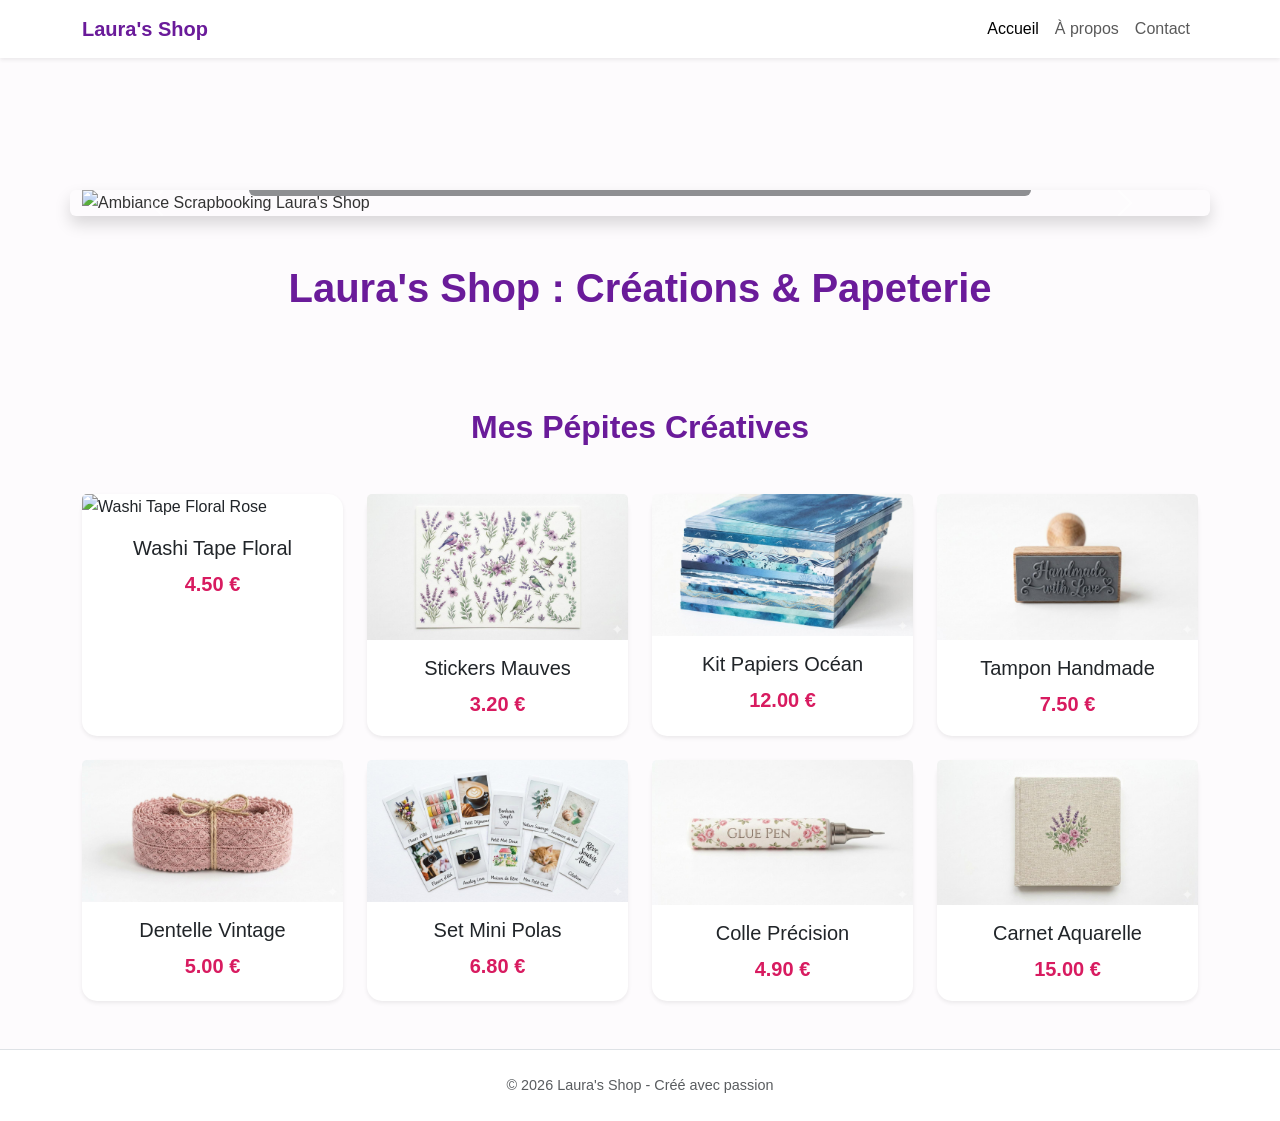
==== index.html @ 5fbe455a "LeBon" ====
<!DOCTYPE html>
<html lang="fr"> <head>
    <meta charset="UTF-8">
    <meta name="viewport" content="width=device-width, initial-scale=1.0">
    <title>Laura's Shop - Scrapbooking & Créations</title> <meta name="description" content="Découvrez Laura's Shop : boutique de scrapbooking et papeterie créative personnalisée."> <link href="https://cdn.jsdelivr.net/npm/bootstrap@5.3.0/dist/css/bootstrap.min.css" rel="stylesheet"> <link rel="stylesheet" href="css/style.css"> </head>
<body>

    <header> <nav class="navbar navbar-expand-lg navbar-light bg-white shadow-sm fixed-top"> <div class="container">
                <a class="navbar-brand fw-bold" href="index.html" style="color: #6a1b9a;">Laura's Shop</a>
                <button class="navbar-toggler" type="button" data-bs-toggle="collapse" data-bs-target="#navbarNav">
                    <span class="navbar-toggler-icon"></span>
                </button>
                <div class="collapse navbar-collapse" id="navbarNav">
                    <ul class="navbar-nav ms-auto">
                        <li class="nav-item"><a class="nav-link active" href="index.html">Accueil</a></li>
                        <li class="nav-item"><a class="nav-link" href="about.html">À propos</a></li>
                        <li class="nav-item"><a class="nav-link" href="contact.html">Contact</a></li>
                    </ul>
                </div>
            </div>
        </nav>
    </header>

    <main class="mt-5 pt-4"> <section id="tutoCarousel" class="carousel slide container my-5 shadow rounded overflow-hidden" data-bs-ride="carousel">
            <div class="carousel-inner">
                <div class="carousel-item active">
                    <img src="images/hero-accueil.jpg" class="d-block w-100" alt="Ambiance Scrapbooking Laura's Shop"> <div class="carousel-caption d-none d-md-block bg-dark bg-opacity-50 rounded">
                        <h5>Bienvenue dans mon atelier</h5>
                        <p>Découvrez mes astuces pour débuter le scrapbooking.</p>
                    </div>
                </div>
                <div class="carousel-item">
                    <img src="images/Gemini_Generated_Image_3bwvoq3bwvoq3bwv.jpg" class="d-block w-100" alt="Carnet Aquarelle">
                    <div class="carousel-caption d-none d-md-block bg-dark bg-opacity-50 rounded">
                        <h5>Le Carnet Aquarelle</h5>
                        <p>Mon produit phare pour vos souvenirs les plus précieux.</p>
                    </div>
                </div>
            </div>
            <button class="carousel-control-prev" type="button" data-bs-target="#tutoCarousel" data-bs-slide="prev">
                <span class="carousel-control-prev-icon"></span>
            </button>
            <button class="carousel-control-next" type="button" data-bs-target="#tutoCarousel" data-bs-slide="next">
                <span class="carousel-control-next-icon"></span>
            </button>
        </section>

        <h1 class="text-center my-5" style="color: #6a1b9a;">Laura's Shop : Créations & Papeterie</h1> <section id="creations" class="container py-5">
            <h2 class="text-center mb-5">Mes Pépites Créatives</h2>

            <div class="row g-4"> <article class="col-12 col-md-6 col-lg-3"> <div class="card h-100 shadow-sm border-0 product-card"> 
                <img src="Gemini_Generated_Image_bq68mibq68mibq68.jpg" class="card-img-top" alt="Washi Tape Floral Rose">
                        <div class="card-body text-center">
                            <h5 class="card-title">Washi Tape Floral</h5>
                            <span class="price fw-bold" style="color: #d81b60;">4.50 €</span>
                        </div>
                    </div>
                </article>

                <article class="col-12 col-md-6 col-lg-3">
                    <div class="card h-100 shadow-sm border-0 product-card">
                        <img src="images/Gemini_Generated_Image_bdau4tbdau4tbdau.jpg" class="card-img-top" alt="Stickers Jardin Mauve">
                        <div class="card-body text-center">
                            <h5 class="card-title">Stickers Mauves</h5>
                            <span class="price fw-bold" style="color: #d81b60;">3.20 €</span>
                        </div>
                    </div>
                </article>

                <article class="col-12 col-md-6 col-lg-3">
                    <div class="card h-100 shadow-sm border-0 product-card">
                        <img src="images/Gemini_Generated_Image_6sgvvf6sgvvf6sgv.jpg" class="card-img-top" alt="Kit Papiers Océan">
                        <div class="card-body text-center">
                            <h5 class="card-title">Kit Papiers Océan</h5>
                            <span class="price fw-bold" style="color: #d81b60;">12.00 €</span>
                        </div>
                    </div>
                </article>

                <article class="col-12 col-md-6 col-lg-3">
                    <div class="card h-100 shadow-sm border-0 product-card">
                        <img src="images/Gemini_Generated_Image_9k2to99k2to99k2t.jpg" class="card-img-top" alt="Tampon Handmade">
                        <div class="card-body text-center">
                            <h5 class="card-title">Tampon Handmade</h5>
                            <span class="price fw-bold" style="color: #d81b60;">7.50 €</span>
                        </div>
                    </div>
                </article>

                <article class="col-12 col-md-6 col-lg-3">
                    <div class="card h-100 shadow-sm border-0 product-card">
                        <img src="images/Gemini_Generated_Image_3bwvoq3bwvoq3bwv.jpg" class="card-img-top" alt="Dentelle Vieux Rose">
                        <div class="card-body text-center">
                            <h5 class="card-title">Dentelle Vintage</h5>
                            <span class="price fw-bold" style="color: #d81b60;">5.00 €</span>
                        </div>
                    </div>
                </article>

                <article class="col-12 col-md-6 col-lg-3">
                    <div class="card h-100 shadow-sm border-0 product-card">
                        <img src="images/Gemini_Generated_Image_l2h06vl2h06vl2h0.jpg" class="card-img-top" alt="Set Mini Polas">
                        <div class="card-body text-center">
                            <h5 class="card-title">Set Mini Polas</h5>
                            <span class="price fw-bold" style="color: #d81b60;">6.80 €</span>
                        </div>
                    </div>
                </article>

                <article class="col-12 col-md-6 col-lg-3">
                    <div class="card h-100 shadow-sm border-0 product-card">
                        <img src="images/Gemini_Generated_Image_yswtjayswtjayswt.jpg" class="card-img-top" alt="Colle de précision">
                        <div class="card-body text-center">
                            <h5 class="card-title">Colle Précision</h5>
                            <span class="price fw-bold" style="color: #d81b60;">4.90 €</span>
                        </div>
                    </div>
                </article>

                <article class="col-12 col-md-6 col-lg-3">
                    <div class="card h-100 shadow-sm border-0 product-card">
                        <img src="images/Gemini_Generated_Image_vr7beqvr7beqvr7b.jpg" class="card-img-top" alt="Carnet Aquarelle">
                        <div class="card-body text-center">
                            <h5 class="card-title">Carnet Aquarelle</h5>
                            <span class="price fw-bold" style="color: #d81b60;">15.00 €</span>
                        </div>
                    </div>
                </article>
            </div>
        </section>
    </main>

    <footer class="py-4 text-center border-top"> <p class="mb-0 text-muted">&copy; 2026 Laura's Shop - Créé avec passion</p>
    </footer>

    <script src="https://cdn.jsdelivr.net/npm/bootstrap@5.3.0/dist/js/bootstrap.bundle.min.js"></script>
</body>
</html>
---- css/style.css ----
/* =========================================
1. VARIABLES & POLICES
   ========================================= */
:root {
    --rose-soft: #f8bbd0;
    --mauve-soft: #e1bee7;
    --blue-soft: #bbdefb;
    --dark-purple: #6a1b9a;
    --price-pink: #d81b60;
}

body {
    font-family: 'Poppins', sans-serif;
    font-size: 16px;
    line-height: 1.6;
    background-color: #fdfbfd; /* Un blanc très légèrement rosé */
    color: #333;
    /* Correction pour la navbar fixed-top (évite que le menu cache le haut de la page) */
    padding-top: 70px; 
}

/* =========================================
2. TITRES & TEXTES
   ========================================= */
h1, h2, h3 {
    font-weight: 600;
    color: var(--dark-purple);
}

.text-custom {
    color: var(--dark-purple);
}

.section-title {
    position: relative;
    padding-bottom: 10px;
    margin-bottom: 30px;
}

/* Petit trait décoratif sous les titres h2 */
.section-title::after {
    content: '';
    position: absolute;
    bottom: 0;
    left: 50%;
    transform: translateX(-50%);
    width: 60px;
    height: 3px;
    background-color: var(--rose-soft);
}

/* =========================================
3. COMPOSANTS (Cards, Boutons, etc.)
   ========================================= */

/* Cartes produits */
.product-card {
    transition: transform 0.3s ease, shadow 0.3s ease;
    border-radius: 15px;
}

.product-card:hover {
    transform: translateY(-8px);
    box-shadow: 0 10px 20px rgba(106, 27, 154, 0.1) !important;
}

.price {
    color: var(--price-pink);
    font-size: 1.25rem;
    font-weight: 600;
}

/* Personnalisation du bouton d'envoi */
.btn-primary-custom {
    background-color: var(--dark-purple);
    color: white;
    border: none;
    transition: opacity 0.3s ease;
}

.btn-primary-custom:hover {
    background-color: #4a148c;
    color: white;
    opacity: 0.9;
}

/* =========================================
4. PIED DE PAGE
   ========================================= */
footer {
    background-color: white;
    font-size: 0.9rem;
}
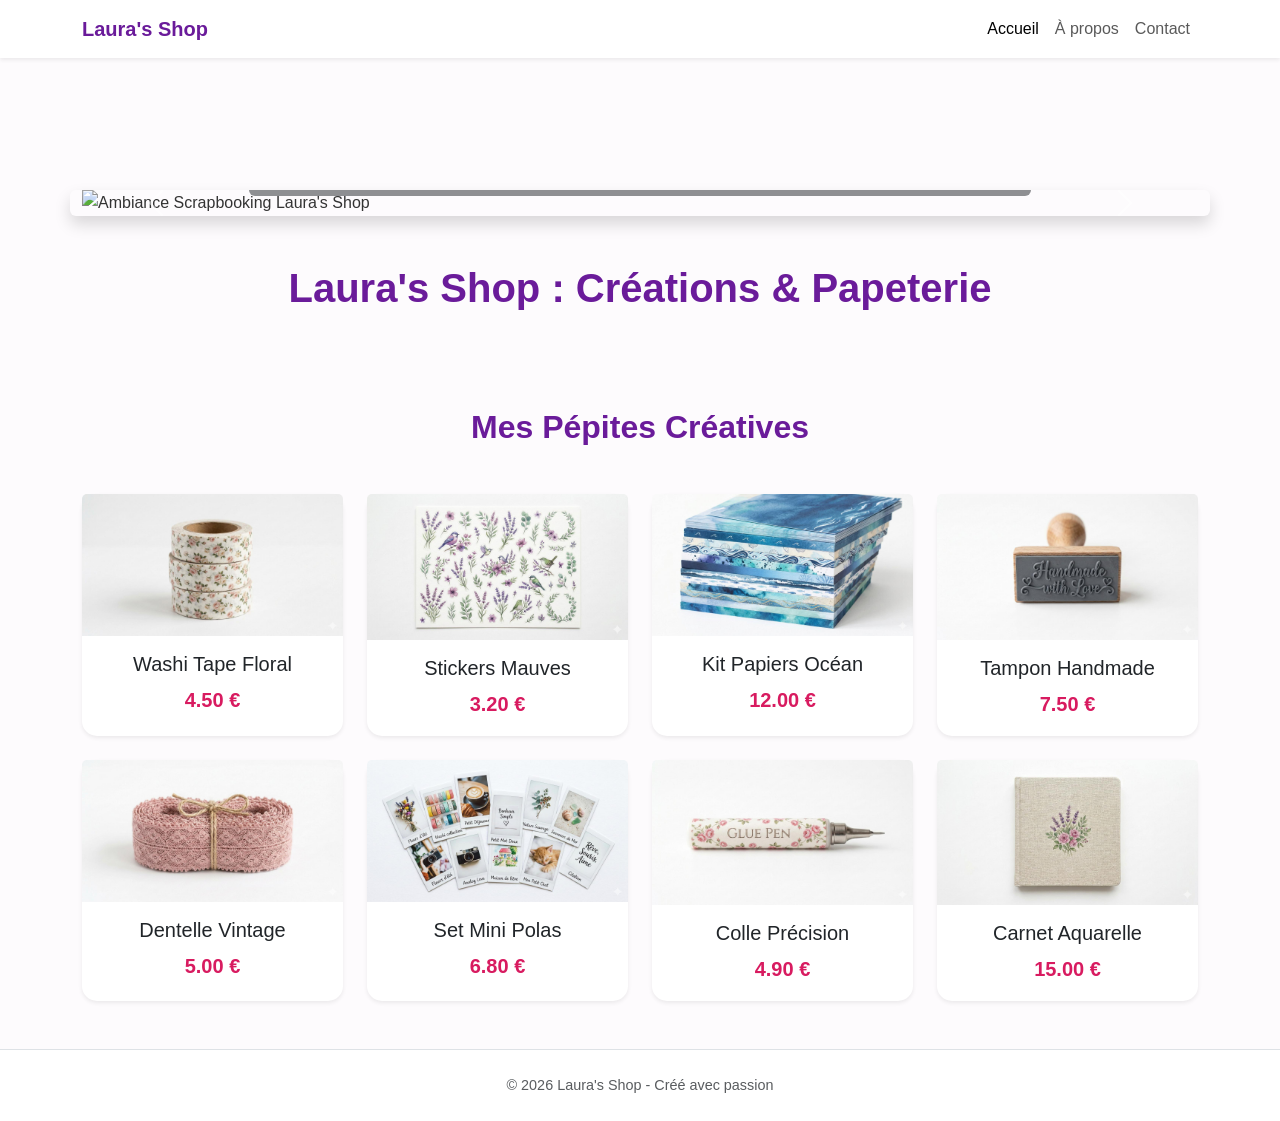
==== commit 15f74e9e: "ok" ====
--- a/index.html
+++ b/index.html
@@ -49,7 +49,7 @@
             <h2 class="text-center mb-5">Mes Pépites Créatives</h2>
 
             <div class="row g-4"> <article class="col-12 col-md-6 col-lg-3"> <div class="card h-100 shadow-sm border-0 product-card"> 
-                <img src="Gemini_Generated_Image_bq68mibq68mibq68.jpg" class="card-img-top" alt="Washi Tape Floral Rose">
+                <img src="images/Gemini_Generated_Image_bq68mibq68mibq68.jpg" class="card-img-top" alt="Washi Tape Floral Rose">
                         <div class="card-body text-center">
                             <h5 class="card-title">Washi Tape Floral</h5>
                             <span class="price fw-bold" style="color: #d81b60;">4.50 €</span>
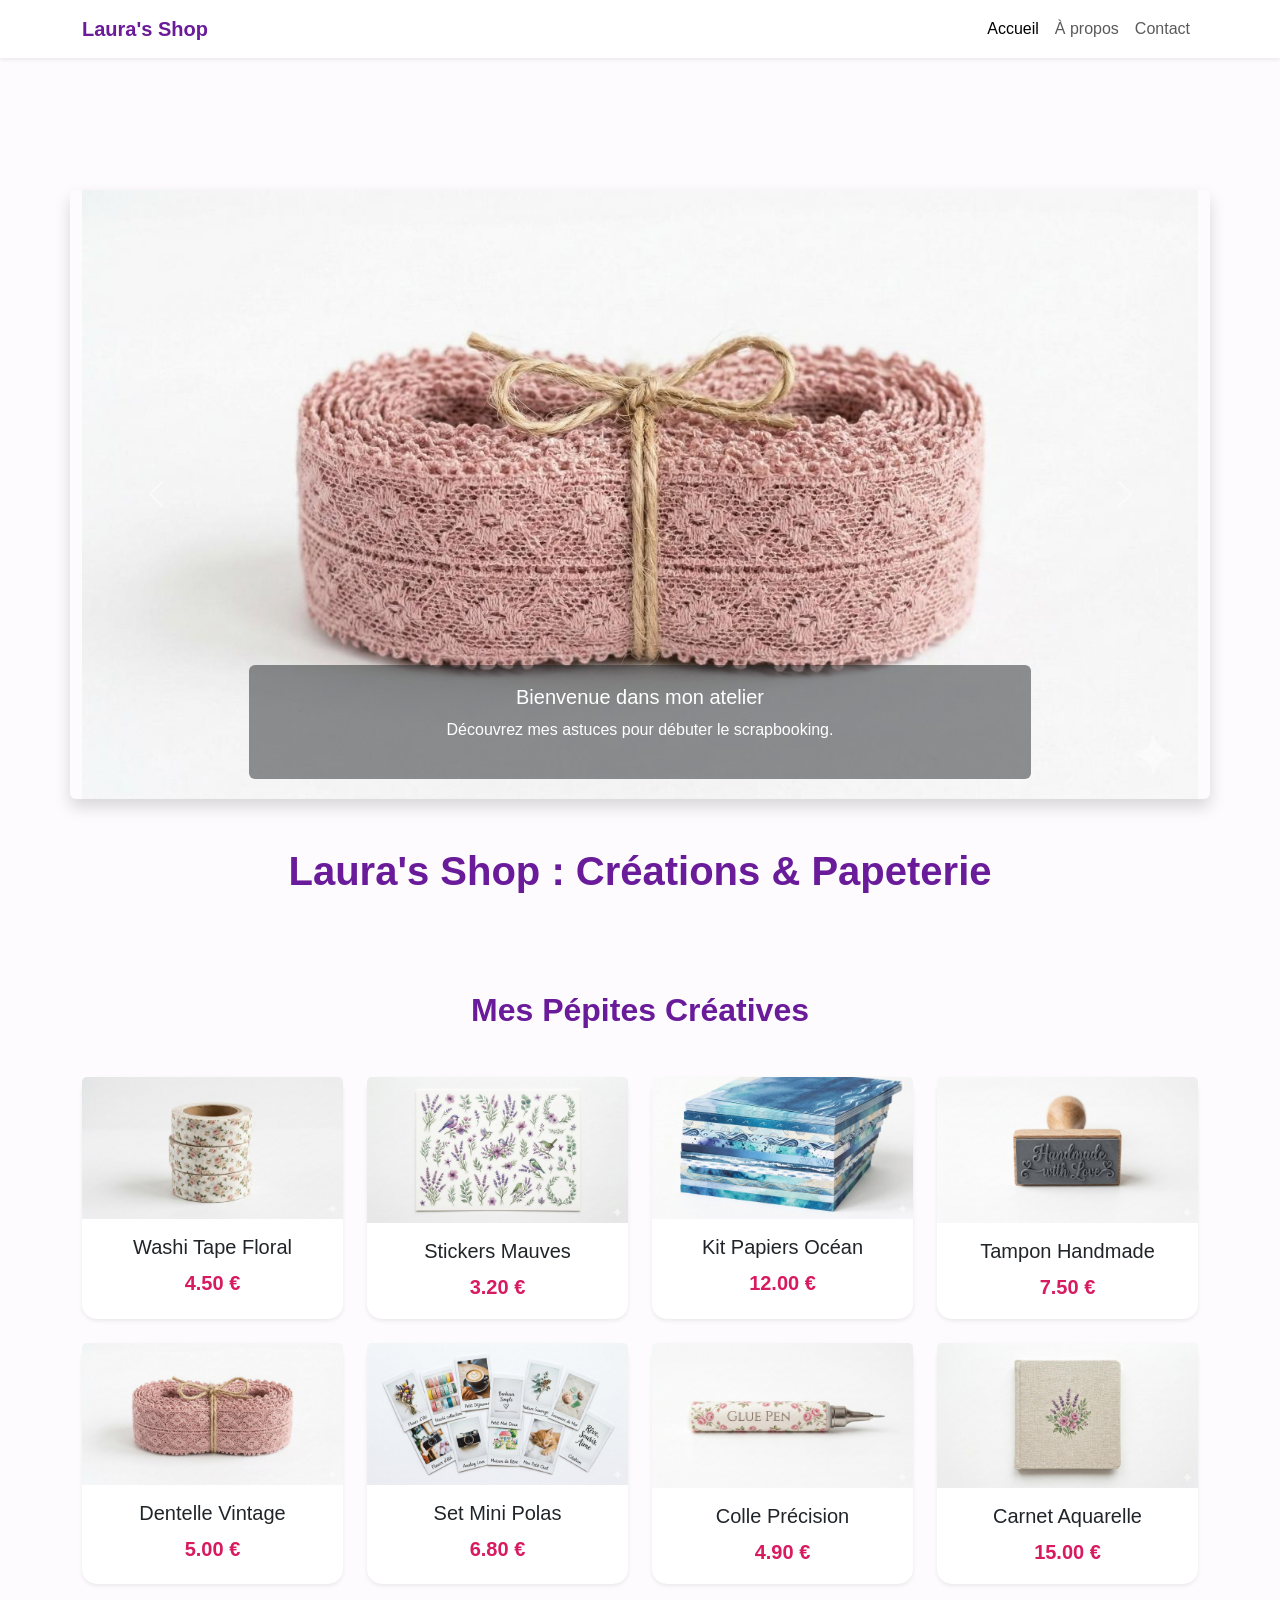
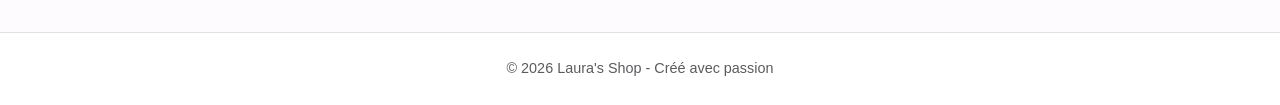
==== commit 6e727924: "ok" ====
--- a/index.html
+++ b/index.html
@@ -24,7 +24,7 @@
     <main class="mt-5 pt-4"> <section id="tutoCarousel" class="carousel slide container my-5 shadow rounded overflow-hidden" data-bs-ride="carousel">
             <div class="carousel-inner">
                 <div class="carousel-item active">
-                    <img src="images/hero-accueil.jpg" class="d-block w-100" alt="Ambiance Scrapbooking Laura's Shop"> <div class="carousel-caption d-none d-md-block bg-dark bg-opacity-50 rounded">
+                    <img src="images/Gemini_Generated_Image_3bwvoq3bwvoq3bwv.jpg" class="d-block w-100" alt="Ambiance Scrapbooking Laura's Shop"> <div class="carousel-caption d-none d-md-block bg-dark bg-opacity-50 rounded">
                         <h5>Bienvenue dans mon atelier</h5>
                         <p>Découvrez mes astuces pour débuter le scrapbooking.</p>
                     </div>
@@ -48,8 +48,9 @@
         <h1 class="text-center my-5" style="color: #6a1b9a;">Laura's Shop : Créations & Papeterie</h1> <section id="creations" class="container py-5">
             <h2 class="text-center mb-5">Mes Pépites Créatives</h2>
 
-            <div class="row g-4"> <article class="col-12 col-md-6 col-lg-3"> <div class="card h-100 shadow-sm border-0 product-card"> 
-                <img src="images/Gemini_Generated_Image_bq68mibq68mibq68.jpg" class="card-img-top" alt="Washi Tape Floral Rose">
+            <div class="row g-4"> <article class="col-12 col-md-6 col-lg-3"> 
+                    <div class="card h-100 shadow-sm border-0 product-card"> 
+                        <img src="images/Gemini_Generated_Image_bq68mibq68mibq68.jpg" class="card-img-top" alt="Washi Tape Floral Rose">
                         <div class="card-body text-center">
                             <h5 class="card-title">Washi Tape Floral</h5>
                             <span class="price fw-bold" style="color: #d81b60;">4.50 €</span>
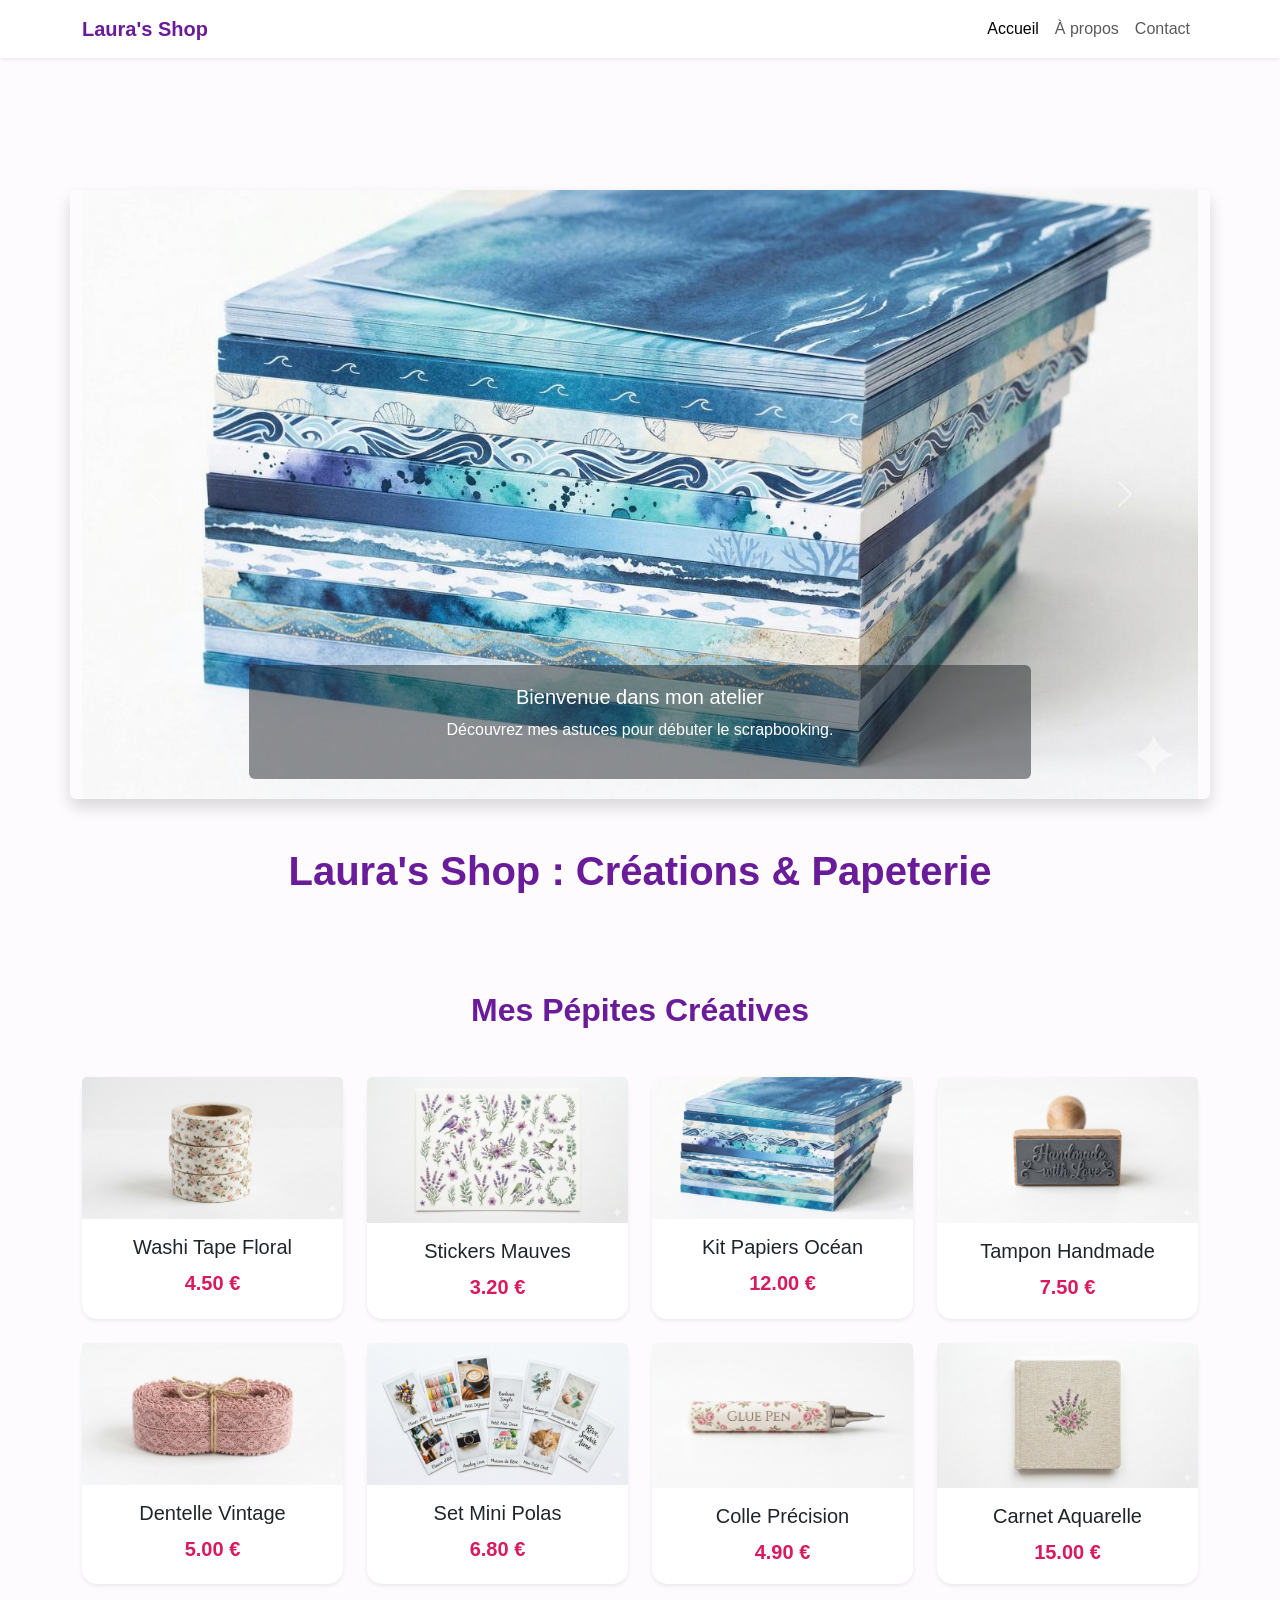
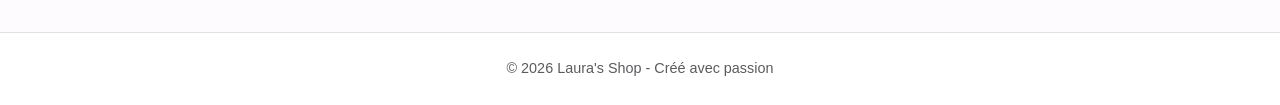
==== commit 80ca632c: "ok" ====
--- a/index.html
+++ b/index.html
@@ -24,7 +24,8 @@
     <main class="mt-5 pt-4"> <section id="tutoCarousel" class="carousel slide container my-5 shadow rounded overflow-hidden" data-bs-ride="carousel">
             <div class="carousel-inner">
                 <div class="carousel-item active">
-                    <img src="images/Gemini_Generated_Image_3bwvoq3bwvoq3bwv.jpg" class="d-block w-100" alt="Ambiance Scrapbooking Laura's Shop"> <div class="carousel-caption d-none d-md-block bg-dark bg-opacity-50 rounded">
+                    <img src="images/Gemini_Generated_Image_6sgvvf6sgvvf6sgv.jpg" class="d-block w-100" alt="Ambiance Scrapbooking Laura's Shop"> 
+                    <div class="carousel-caption d-none d-md-block bg-dark bg-opacity-50 rounded">
                         <h5>Bienvenue dans mon atelier</h5>
                         <p>Découvrez mes astuces pour débuter le scrapbooking.</p>
                     </div>
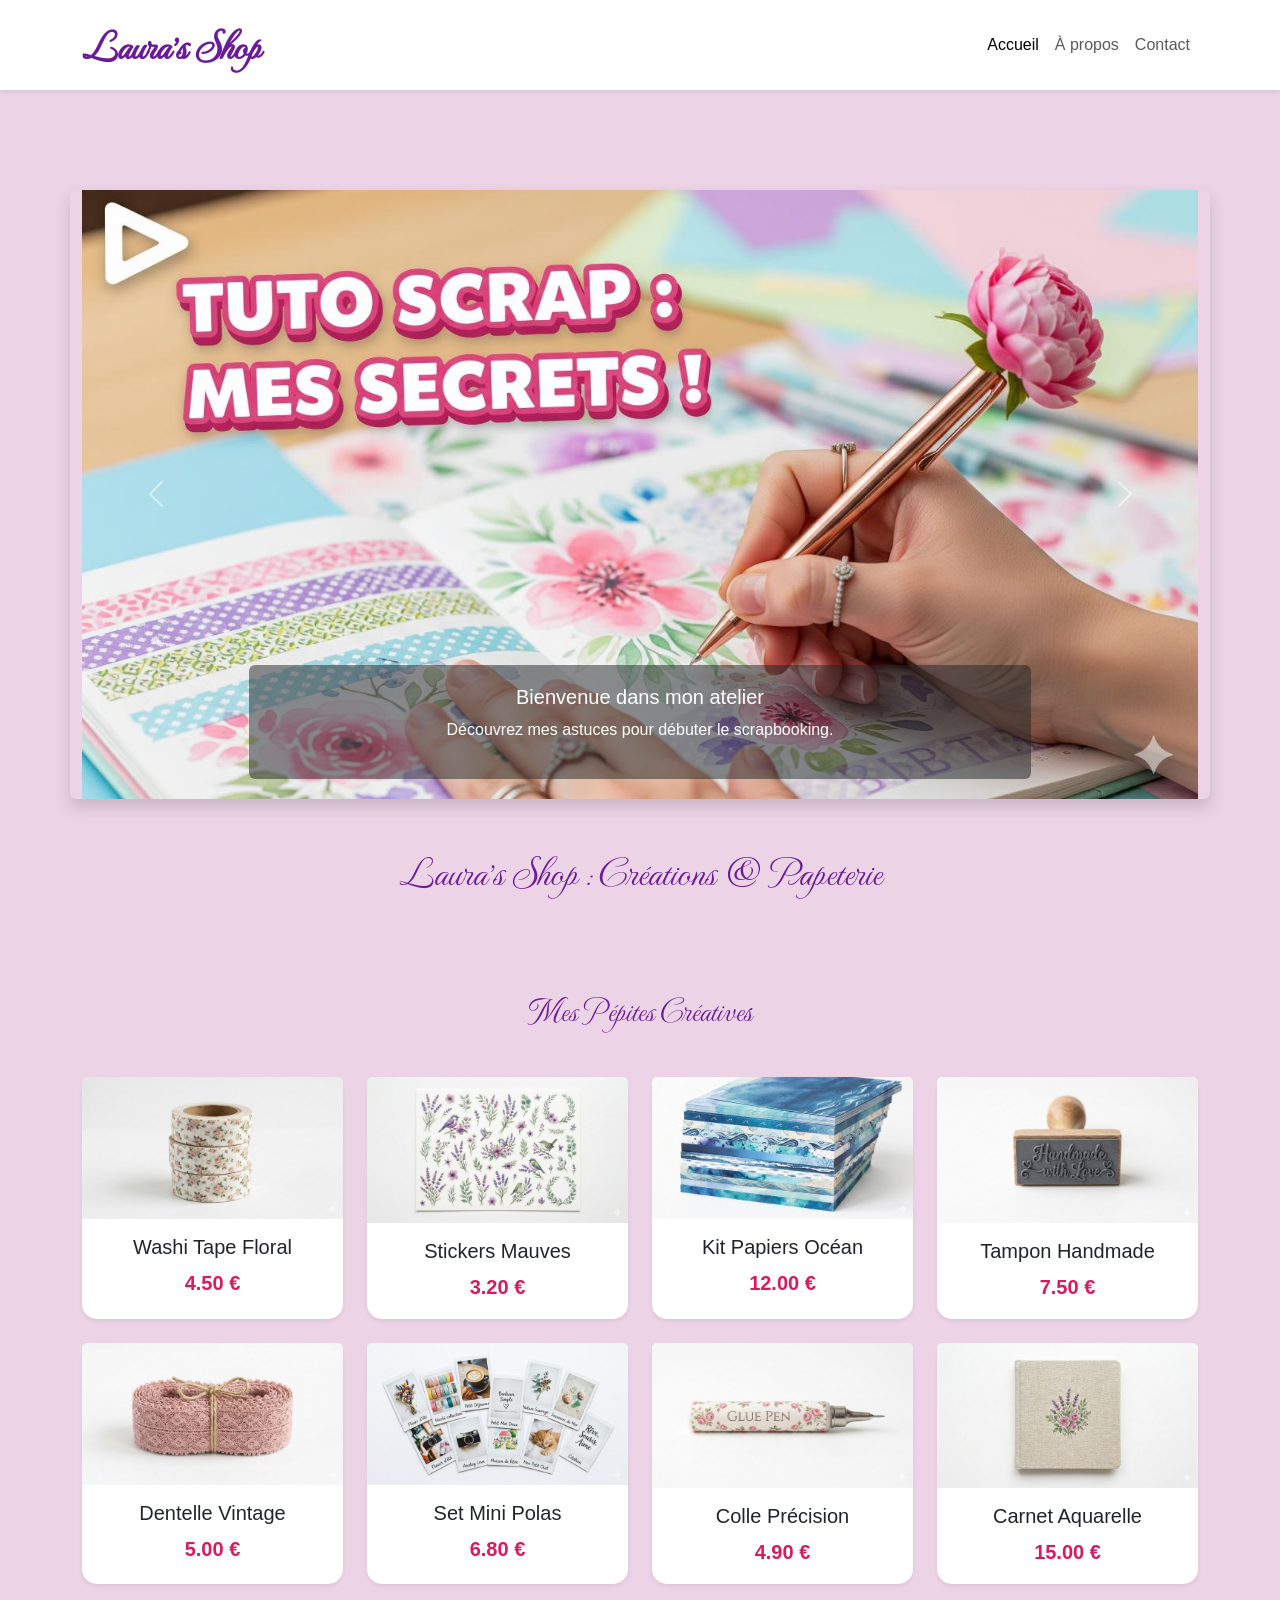
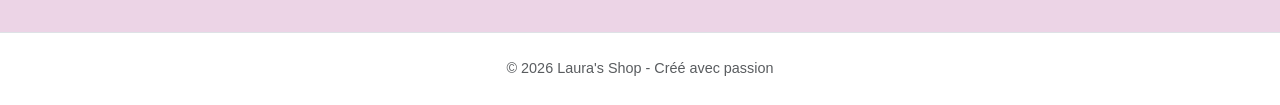
==== commit b1c92e8f: "ok" ====
--- a/index.html
+++ b/index.html
@@ -24,16 +24,16 @@
     <main class="mt-5 pt-4"> <section id="tutoCarousel" class="carousel slide container my-5 shadow rounded overflow-hidden" data-bs-ride="carousel">
             <div class="carousel-inner">
                 <div class="carousel-item active">
-                    <img src="images/Gemini_Generated_Image_6sgvvf6sgvvf6sgv.jpg" class="d-block w-100" alt="Ambiance Scrapbooking Laura's Shop"> 
+                    <img src="images/Gemini_Generated_Image_mxi321mxi321mxi3.jpg" class="d-block w-100" alt="Ambiance Scrapbooking Laura's Shop"> 
                     <div class="carousel-caption d-none d-md-block bg-dark bg-opacity-50 rounded">
                         <h5>Bienvenue dans mon atelier</h5>
                         <p>Découvrez mes astuces pour débuter le scrapbooking.</p>
                     </div>
                 </div>
                 <div class="carousel-item">
-                    <img src="images/Gemini_Generated_Image_3bwvoq3bwvoq3bwv.jpg" class="d-block w-100" alt="Carnet Aquarelle">
+                    <img src="images/Gemini_Generated_Image_9dyt8o9dyt8o9dyt.jpg" class="d-block w-100" alt="Carnet Aquarelle">
                     <div class="carousel-caption d-none d-md-block bg-dark bg-opacity-50 rounded">
-                        <h5>Le Carnet Aquarelle</h5>
+                        <h5>Le stylo fleuri</h5>
                         <p>Mon produit phare pour vos souvenirs les plus précieux.</p>
                     </div>
                 </div>
--- a/css/style.css
+++ b/css/style.css
@@ -1,5 +1,5 @@
 /* =========================================
-1. VARIABLES & POLICES
+   1. VARIABLES & POLICES
    ========================================= */
 :root {
     --rose-soft: #f8bbd0;
@@ -9,22 +9,38 @@
     --price-pink: #d81b60;
 }
 
+/* Importation de la police MonteCarlo depuis le dossier images */
+@font-face {
+    font-family: 'MonteCarlo';
+    src: url('../images/MonteCarlo-Regular.ttf') format('truetype');
+}
+
 body {
     font-family: 'Poppins', sans-serif;
     font-size: 16px;
     line-height: 1.6;
-    background-color: #fdfbfd; /* Un blanc très légèrement rosé */
+    background-color: #ecd4e6;
+    /* Un blanc très légèrement rosé */
     color: #333;
     /* Correction pour la navbar fixed-top (évite que le menu cache le haut de la page) */
-    padding-top: 70px; 
+    padding-top: 70px;
 }
 
 /* =========================================
-2. TITRES & TEXTES
+   2. TITRES & TEXTES
    ========================================= */
-h1, h2, h3 {
-    font-weight: 600;
+h1,
+h2,
+h3,
+.navbar-brand {
+    font-family: 'MonteCarlo', cursive;
+    font-weight: normal;
     color: var(--dark-purple);
+}
+
+/* Astuce : Les polices manuscrites taillent souvent petit, on grossit un peu le logo */
+.navbar-brand {
+    font-size: 2.5rem;
 }
 
 .text-custom {
@@ -50,12 +66,12 @@
 }
 
 /* =========================================
-3. COMPOSANTS (Cards, Boutons, etc.)
+   3. COMPOSANTS (Cards, Boutons, etc.)
    ========================================= */
 
 /* Cartes produits */
 .product-card {
-    transition: transform 0.3s ease, shadow 0.3s ease;
+    transition: transform 0.3s ease, box-shadow 0.3s ease;
     border-radius: 15px;
 }
 
@@ -85,9 +101,22 @@
 }
 
 /* =========================================
-4. PIED DE PAGE
+   4. PIED DE PAGE
    ========================================= */
 footer {
     background-color: white;
     font-size: 0.9rem;
-}+}
+
+/* =========================================
+   5. EFFETS GALERIE (Page À propos)
+   ========================================= */
+.hover-zoom {
+    transition: transform 0.3s ease;
+}
+
+.hover-zoom:hover {
+    transform: scale(1.05);
+    /* Grossit l'image de 5% au survol */
+}
+
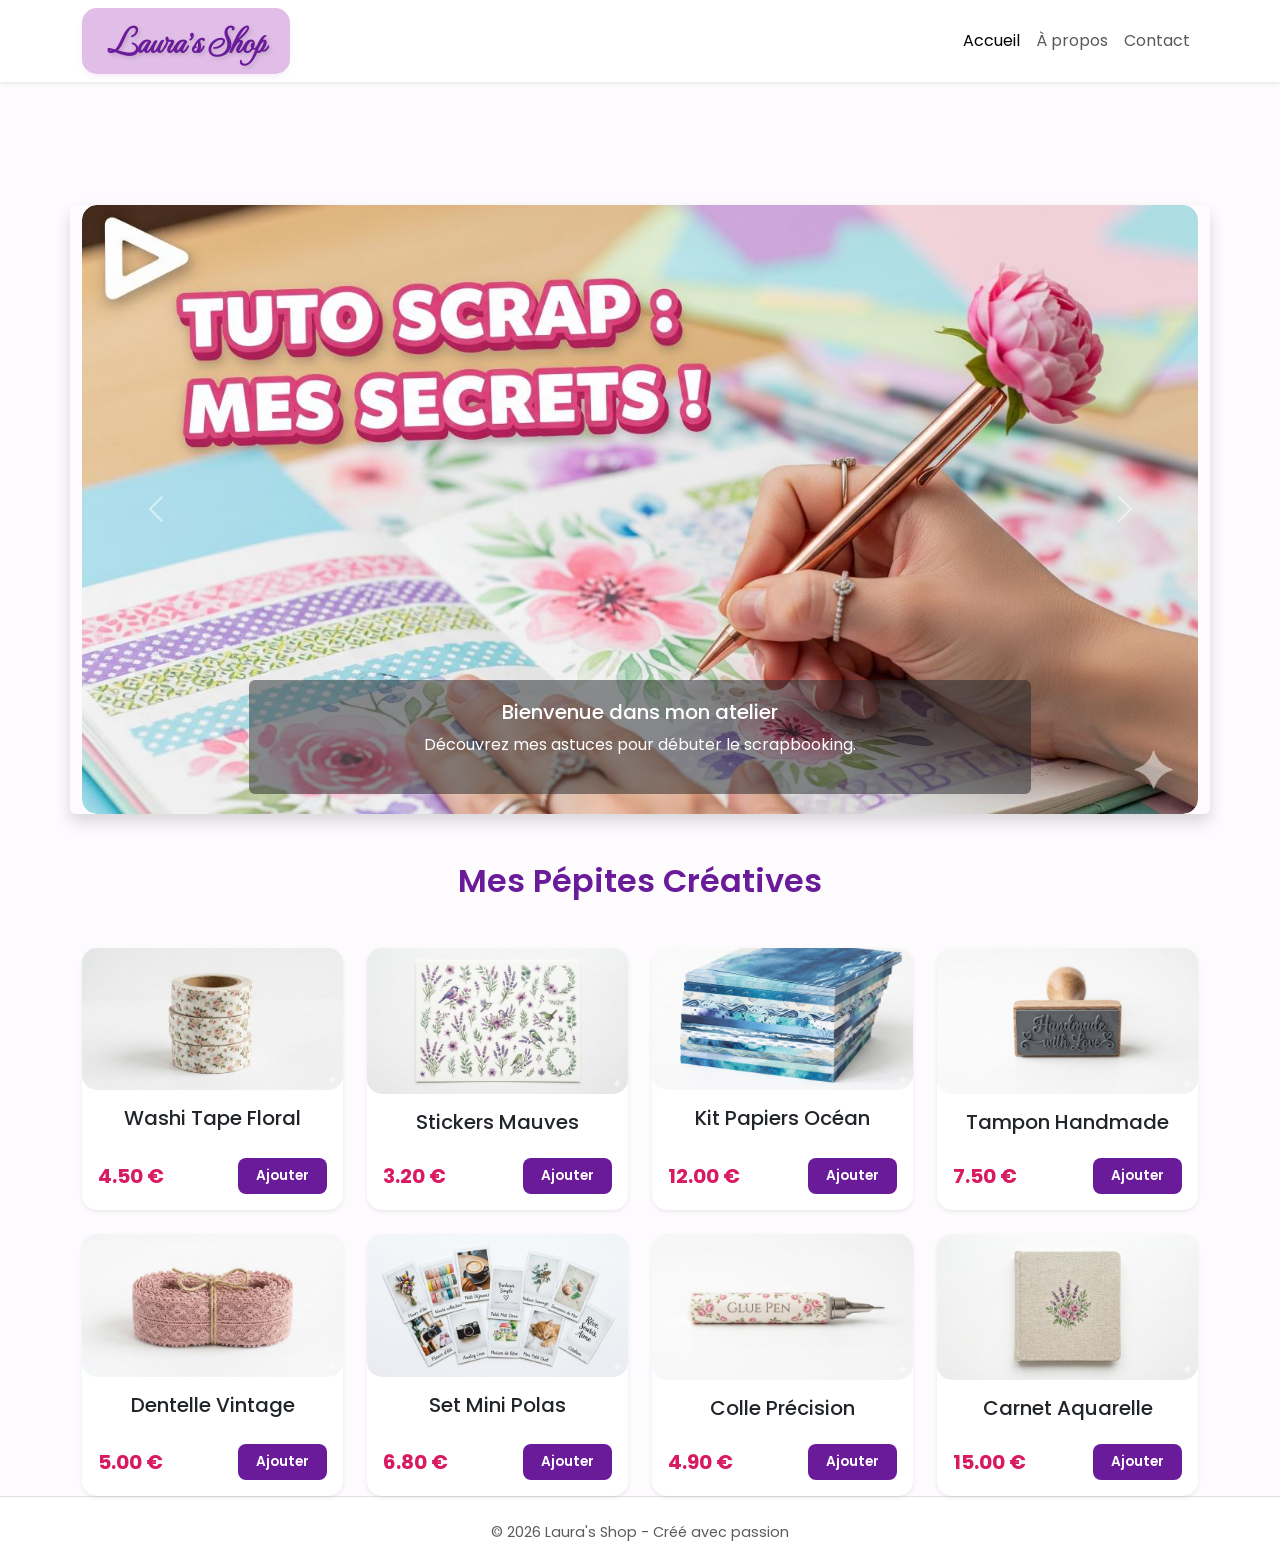
==== commit 5e63ef2c: "Final Hugo" ====
--- a/index.html
+++ b/index.html
@@ -1,12 +1,19 @@
 <!DOCTYPE html>
-<html lang="fr"> <head>
+<html lang="fr"> 
+<head>
     <meta charset="UTF-8">
     <meta name="viewport" content="width=device-width, initial-scale=1.0">
-    <title>Laura's Shop - Scrapbooking & Créations</title> <meta name="description" content="Découvrez Laura's Shop : boutique de scrapbooking et papeterie créative personnalisée."> <link href="https://cdn.jsdelivr.net/npm/bootstrap@5.3.0/dist/css/bootstrap.min.css" rel="stylesheet"> <link rel="stylesheet" href="css/style.css"> </head>
+    <title>Laura's Shop - Scrapbooking & Créations</title> 
+    <meta name="description" content="Découvrez Laura's Shop : boutique de scrapbooking et papeterie créative personnalisée."> 
+    <link href="https://cdn.jsdelivr.net/npm/bootstrap@5.3.0/dist/css/bootstrap.min.css" rel="stylesheet"> 
+    <link rel="stylesheet" href="css/style.css"> 
+</head>
 <body>
 
-    <header> <nav class="navbar navbar-expand-lg navbar-light bg-white shadow-sm fixed-top"> <div class="container">
-                <a class="navbar-brand fw-bold" href="index.html" style="color: #6a1b9a;">Laura's Shop</a>
+    <header> 
+        <nav class="navbar navbar-expand-lg navbar-light bg-white shadow-sm fixed-top"> 
+            <div class="container">
+                <a class="navbar-brand fw-bold anchored-logo" href="index.html">Laura's Shop</a>
                 <button class="navbar-toggler" type="button" data-bs-toggle="collapse" data-bs-target="#navbarNav">
                     <span class="navbar-toggler-icon"></span>
                 </button>
@@ -21,7 +28,8 @@
         </nav>
     </header>
 
-    <main class="mt-5 pt-4"> <section id="tutoCarousel" class="carousel slide container my-5 shadow rounded overflow-hidden" data-bs-ride="carousel">
+    <main class="mt-5 pt-4"> 
+        <section id="tutoCarousel" class="carousel slide container my-5 shadow rounded overflow-hidden" data-bs-ride="carousel">
             <div class="carousel-inner">
                 <div class="carousel-item active">
                     <img src="images/Gemini_Generated_Image_mxi321mxi321mxi3.jpg" class="d-block w-100" alt="Ambiance Scrapbooking Laura's Shop"> 
@@ -46,15 +54,20 @@
             </button>
         </section>
 
-        <h1 class="text-center my-5" style="color: #6a1b9a;">Laura's Shop : Créations & Papeterie</h1> <section id="creations" class="container py-5">
+        <section class="container mt-5">
             <h2 class="text-center mb-5">Mes Pépites Créatives</h2>
 
-            <div class="row g-4"> <article class="col-12 col-md-6 col-lg-3"> 
+            <div class="row g-4"> 
+                
+                <article class="col-12 col-md-6 col-lg-3"> 
                     <div class="card h-100 shadow-sm border-0 product-card"> 
                         <img src="images/Gemini_Generated_Image_bq68mibq68mibq68.jpg" class="card-img-top" alt="Washi Tape Floral Rose">
-                        <div class="card-body text-center">
+                        <div class="card-body d-flex flex-column text-center">
                             <h5 class="card-title">Washi Tape Floral</h5>
-                            <span class="price fw-bold" style="color: #d81b60;">4.50 €</span>
+                            <div class="mt-auto pt-3 d-flex justify-content-between align-items-center">
+                                <span class="price fw-bold" style="color: #d81b60;">4.50 €</span>
+                                <button class="btn btn-ajouter-panier">Ajouter</button>
+                            </div>
                         </div>
                     </div>
                 </article>
@@ -62,9 +75,12 @@
                 <article class="col-12 col-md-6 col-lg-3">
                     <div class="card h-100 shadow-sm border-0 product-card">
                         <img src="images/Gemini_Generated_Image_bdau4tbdau4tbdau.jpg" class="card-img-top" alt="Stickers Jardin Mauve">
-                        <div class="card-body text-center">
+                        <div class="card-body d-flex flex-column text-center">
                             <h5 class="card-title">Stickers Mauves</h5>
-                            <span class="price fw-bold" style="color: #d81b60;">3.20 €</span>
+                            <div class="mt-auto pt-3 d-flex justify-content-between align-items-center">
+                                <span class="price fw-bold" style="color: #d81b60;">3.20 €</span>
+                                <button class="btn btn-ajouter-panier">Ajouter</button>
+                            </div>
                         </div>
                     </div>
                 </article>
@@ -72,9 +88,12 @@
                 <article class="col-12 col-md-6 col-lg-3">
                     <div class="card h-100 shadow-sm border-0 product-card">
                         <img src="images/Gemini_Generated_Image_6sgvvf6sgvvf6sgv.jpg" class="card-img-top" alt="Kit Papiers Océan">
-                        <div class="card-body text-center">
+                        <div class="card-body d-flex flex-column text-center">
                             <h5 class="card-title">Kit Papiers Océan</h5>
-                            <span class="price fw-bold" style="color: #d81b60;">12.00 €</span>
+                            <div class="mt-auto pt-3 d-flex justify-content-between align-items-center">
+                                <span class="price fw-bold" style="color: #d81b60;">12.00 €</span>
+                                <button class="btn btn-ajouter-panier">Ajouter</button>
+                            </div>
                         </div>
                     </div>
                 </article>
@@ -82,9 +101,12 @@
                 <article class="col-12 col-md-6 col-lg-3">
                     <div class="card h-100 shadow-sm border-0 product-card">
                         <img src="images/Gemini_Generated_Image_9k2to99k2to99k2t.jpg" class="card-img-top" alt="Tampon Handmade">
-                        <div class="card-body text-center">
+                        <div class="card-body d-flex flex-column text-center">
                             <h5 class="card-title">Tampon Handmade</h5>
-                            <span class="price fw-bold" style="color: #d81b60;">7.50 €</span>
+                            <div class="mt-auto pt-3 d-flex justify-content-between align-items-center">
+                                <span class="price fw-bold" style="color: #d81b60;">7.50 €</span>
+                                <button class="btn btn-ajouter-panier">Ajouter</button>
+                            </div>
                         </div>
                     </div>
                 </article>
@@ -92,9 +114,12 @@
                 <article class="col-12 col-md-6 col-lg-3">
                     <div class="card h-100 shadow-sm border-0 product-card">
                         <img src="images/Gemini_Generated_Image_3bwvoq3bwvoq3bwv.jpg" class="card-img-top" alt="Dentelle Vieux Rose">
-                        <div class="card-body text-center">
+                        <div class="card-body d-flex flex-column text-center">
                             <h5 class="card-title">Dentelle Vintage</h5>
-                            <span class="price fw-bold" style="color: #d81b60;">5.00 €</span>
+                            <div class="mt-auto pt-3 d-flex justify-content-between align-items-center">
+                                <span class="price fw-bold" style="color: #d81b60;">5.00 €</span>
+                                <button class="btn btn-ajouter-panier">Ajouter</button>
+                            </div>
                         </div>
                     </div>
                 </article>
@@ -102,9 +127,12 @@
                 <article class="col-12 col-md-6 col-lg-3">
                     <div class="card h-100 shadow-sm border-0 product-card">
                         <img src="images/Gemini_Generated_Image_l2h06vl2h06vl2h0.jpg" class="card-img-top" alt="Set Mini Polas">
-                        <div class="card-body text-center">
+                        <div class="card-body d-flex flex-column text-center">
                             <h5 class="card-title">Set Mini Polas</h5>
-                            <span class="price fw-bold" style="color: #d81b60;">6.80 €</span>
+                            <div class="mt-auto pt-3 d-flex justify-content-between align-items-center">
+                                <span class="price fw-bold" style="color: #d81b60;">6.80 €</span>
+                                <button class="btn btn-ajouter-panier">Ajouter</button>
+                            </div>
                         </div>
                     </div>
                 </article>
@@ -112,9 +140,12 @@
                 <article class="col-12 col-md-6 col-lg-3">
                     <div class="card h-100 shadow-sm border-0 product-card">
                         <img src="images/Gemini_Generated_Image_yswtjayswtjayswt.jpg" class="card-img-top" alt="Colle de précision">
-                        <div class="card-body text-center">
+                        <div class="card-body d-flex flex-column text-center">
                             <h5 class="card-title">Colle Précision</h5>
-                            <span class="price fw-bold" style="color: #d81b60;">4.90 €</span>
+                            <div class="mt-auto pt-3 d-flex justify-content-between align-items-center">
+                                <span class="price fw-bold" style="color: #d81b60;">4.90 €</span>
+                                <button class="btn btn-ajouter-panier">Ajouter</button>
+                            </div>
                         </div>
                     </div>
                 </article>
@@ -122,9 +153,12 @@
                 <article class="col-12 col-md-6 col-lg-3">
                     <div class="card h-100 shadow-sm border-0 product-card">
                         <img src="images/Gemini_Generated_Image_vr7beqvr7beqvr7b.jpg" class="card-img-top" alt="Carnet Aquarelle">
-                        <div class="card-body text-center">
+                        <div class="card-body d-flex flex-column text-center">
                             <h5 class="card-title">Carnet Aquarelle</h5>
-                            <span class="price fw-bold" style="color: #d81b60;">15.00 €</span>
+                            <div class="mt-auto pt-3 d-flex justify-content-between align-items-center">
+                                <span class="price fw-bold" style="color: #d81b60;">15.00 €</span>
+                                <button class="btn btn-ajouter-panier">Ajouter</button>
+                            </div>
                         </div>
                     </div>
                 </article>
@@ -132,9 +166,10 @@
         </section>
     </main>
 
-    <footer class="py-4 text-center border-top"> <p class="mb-0 text-muted">&copy; 2026 Laura's Shop - Créé avec passion</p>
+    <footer class="py-4 text-center border-top"> 
+        <p class="mb-0 text-muted">&copy; 2026 Laura's Shop - Créé avec passion</p>
     </footer>
 
     <script src="https://cdn.jsdelivr.net/npm/bootstrap@5.3.0/dist/js/bootstrap.bundle.min.js"></script>
 </body>
-</html>
+</html>
--- a/css/style.css
+++ b/css/style.css
@@ -1,15 +1,22 @@
 /* =========================================
-   1. VARIABLES & POLICES
-   ========================================= */
+   1. VARIABLES, POLICES & COHÉRENCE GLOBALE
+   ========================================= */
+@import url('https://fonts.googleapis.com/css2?family=Poppins:wght@300;400;600&display=swap');
+
 :root {
-    --rose-soft: #f8bbd0;
-    --mauve-soft: #e1bee7;
-    --blue-soft: #bbdefb;
-    --dark-purple: #6a1b9a;
-    --price-pink: #d81b60;
-}
-
-/* Importation de la police MonteCarlo depuis le dossier images */
+    /* --- Ta Palette --- */
+    --ls-rose-soft: #f8bbd0;
+    --ls-mauve-soft: #e1bee7;
+    --ls-blue-soft: #bbdefb;
+    --ls-dark-purple: #6a1b9a;
+    --ls-dark-text: #333333;
+
+    /* --- TON NOUVEAU STANDARD D'ARRONDI (Coût cohérent) --- */
+    --ls-main-border-radius: 15px;
+    /* Arrondi standard pour tout le site */
+}
+
+/* Importation de ton MonteCarlo Signature depuis le dossier images */
 @font-face {
     font-family: 'MonteCarlo';
     src: url('../images/MonteCarlo-Regular.ttf') format('truetype');
@@ -19,50 +26,43 @@
     font-family: 'Poppins', sans-serif;
     font-size: 16px;
     line-height: 1.6;
-    background-color: #ecd4e6;
-    /* Un blanc très légèrement rosé */
-    color: #333;
-    /* Correction pour la navbar fixed-top (évite que le menu cache le haut de la page) */
-    padding-top: 70px;
-}
-
-/* =========================================
-   2. TITRES & TEXTES
+    background-color: #fdfbfd;
+    color: var(--ls-dark-text);
+    padding-top: 85px;
+    /* Légèrement augmenté pour le logo encadré */
+}
+
+/* =========================================
+   2. TYPOGRAPHIE & LOGO ENCADRÉ
    ========================================= */
 h1,
 h2,
-h3,
+h3 {
+    font-family: 'Poppins', sans-serif;
+    font-weight: 600;
+    color: var(--ls-dark-purple);
+}
+
+/* --- LE NOUVEAU LOGO RECTANGLE PLEIN LILA --- */
 .navbar-brand {
-    font-family: 'MonteCarlo', cursive;
+    font-family: 'MonteCarlo', cursive !important;
+    color: var(--ls-dark-purple) !important;
+    /* Écriture en violet foncé */
+    background-color: var(--ls-mauve-soft);
+    /* Le fond lila plein */
+    font-size: 2.2rem;
     font-weight: normal;
-    color: var(--dark-purple);
-}
-
-/* Astuce : Les polices manuscrites taillent souvent petit, on grossit un peu le logo */
-.navbar-brand {
-    font-size: 2.5rem;
-}
-
-.text-custom {
-    color: var(--dark-purple);
-}
-
-.section-title {
-    position: relative;
-    padding-bottom: 10px;
-    margin-bottom: 30px;
-}
-
-/* Petit trait décoratif sous les titres h2 */
-.section-title::after {
-    content: '';
-    position: absolute;
-    bottom: 0;
-    left: 50%;
-    transform: translateX(-50%);
-    width: 60px;
-    height: 3px;
-    background-color: var(--rose-soft);
+    padding: 5px 25px;
+    /* Un peu plus d'espace sur les côtés pour respirer */
+    border-radius: var(--ls-main-border-radius);
+    /* On garde tes beaux arrondis */
+    display: inline-flex;
+    align-items: center;
+    justify-content: center;
+    border: none;
+    /* On supprime l'ancien contour */
+    box-shadow: 0 4px 6px rgba(106, 27, 154, 0.05);
+    /* Petite ombre douce optionnelle */
 }
 
 /* =========================================
@@ -120,3 +120,97 @@
     /* Grossit l'image de 5% au survol */
 }
 
+/* =========================================
+   7. COHÉRENCE VISUELLE (NOUVEAU)
+   ========================================= */
+
+/* --- Uniformisation des arrondis pour TOUTES les photos du site --- */
+.card-img-top,
+/* Photos des produits */
+.carousel-inner,
+/* Container du carrousel */
+.carousel-item img,
+/* Photos dans le carrousel */
+.img-fluid.rounded,
+/* Autres images avec la classe rounded */
+.product-card {
+    /* Cartes de produits (si ombre portée) */
+    border-radius: var(--ls-main-border-radius) !important;
+}
+
+/* Empêche le carrousel de dépasser de son arrondi */
+.carousel-inner {
+    overflow: hidden;
+}
+
+/* =========================================
+   8. STYLE DES NOUVEAUX ÉLÉMENTS (Finalisation)
+   ========================================= */
+
+/* --- Le nouveau Bouton d'Action Carré Arrondi --- */
+.btn-ajouter-panier {
+    background-color: var(--ls-dark-purple);
+    color: white;
+    font-family: 'Poppins', sans-serif;
+    font-size: 0.85rem;
+    font-weight: 600;
+    text-uppercase: uppercase;
+
+    /* --- La Forme --- */
+    padding: 8px 18px;
+
+    /* --- Les Arrondis Légers --- */
+    border-radius: 8px;
+    /* Plus carré que 'rounded-pill' mais toujours doux */
+    border: none;
+    transition: all 0.3s ease;
+}
+
+.btn-ajouter-panier:hover {
+    background-color: #4a148c;
+    color: white;
+    transform: translateY(-2px);
+    /* Petit effet de levée pro */
+}
+
+/* --- Transparence des Exemples (Placeholders) --- */
+.form-control::placeholder {
+    color: #444;
+    /* Base gris foncé */
+    opacity: 0.35;
+    /* TRÈS TRANSPARENT pour bien montrer que c'est une suggestion */
+}
+
+/* Hack pour Internet Explorer (si ton prof l'utilise...) */
+.form-control:-ms-input-placeholder {
+    color: #444;
+    opacity: 0.35;
+}
+
+.form-control::-ms-input-placeholder {
+    color: #444;
+    opacity: 0.35;
+}
+
+/* --- PHOTOS UNIFORMES (Page À propos) --- */
+.img-galerie-uniforme {
+    width: 100%;
+    aspect-ratio: 1 / 1;
+    /* Force un carré parfait peu importe l'écran */
+    object-fit: cover;
+    /* Coupe proprement l'image pour remplir le carré sans l'écraser */
+    border-radius: var(--ls-main-border-radius);
+    /* Même arrondi que le reste du site */
+}
+/* Style du Logo pour toutes les pages */
+.anchored-logo {
+    color: #6a1b9a !important; /* Ta couleur mauve fétiche */
+    text-shadow: 2px 2px 4px rgba(0, 0, 0, 0.15);
+    transition: all 0.3s ease-in-out;
+    text-decoration: none;
+}
+
+.anchored-logo:hover {
+    text-shadow: 1px 1px 2px rgba(0, 0, 0, 0.2);
+    opacity: 0.9;
+}
